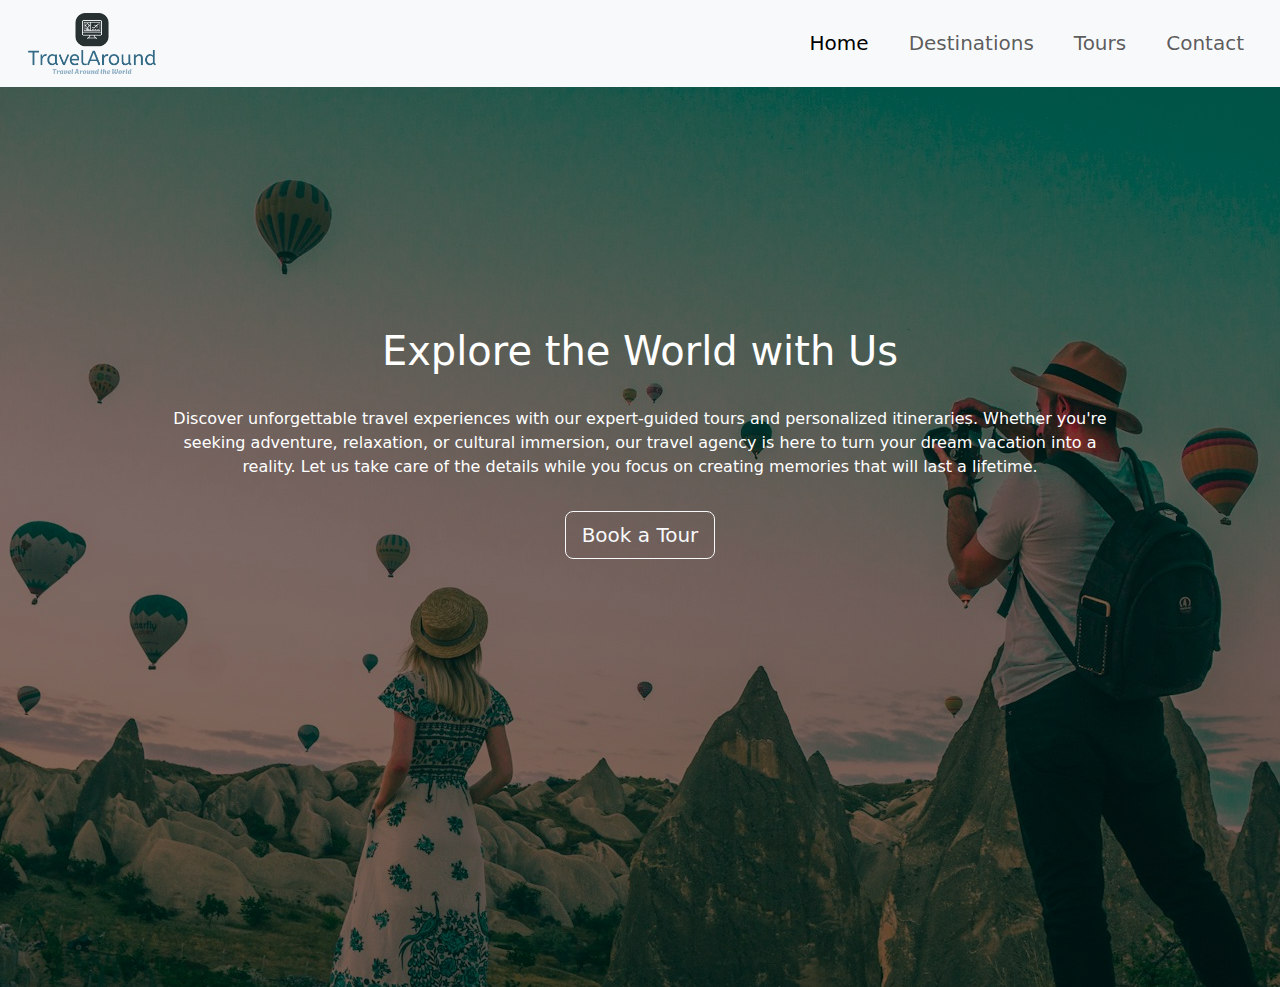
==== index.html @ 564d254b "creating hero section" ====
<!DOCTYPE html>
<html lang="en">
  <head>
    <meta charset="UTF-8" />
    <meta name="viewport" content="width=device-width, initial-scale=1.0" />
    <link rel="stylesheet" href="./styles.css" />
    <title>TravelAround</title>
    <link
      href="https://cdn.jsdelivr.net/npm/bootstrap@5.3.3/dist/css/bootstrap.min.css"
      rel="stylesheet"
      integrity="sha384-QWTKZyjpPEjISv5WaRU9OFeRpok6YctnYmDr5pNlyT2bRjXh0JMhjY6hW+ALEwIH"
      crossorigin="anonymous"
    />
  </head>
  <body>
    <nav class="navbar navbar-expand-lg bg-body-tertiary">
      <div class="container-fluid">
        <a class="navbar-brand" href="#"
          ><img
            src="./assets/travelaround-transparent.png"
            alt="TravelAround logo"
        /></a>
        <button
          class="navbar-toggler"
          type="button"
          data-bs-toggle="collapse"
          data-bs-target="#navbarNav"
          aria-controls="navbarNav"
          aria-expanded="false"
          aria-label="Toggle navigation"
        >
          <span class="navbar-toggler-icon"></span>
        </button>
        <div class="collapse navbar-collapse" id="navbarNav">
          <ul class="navbar-nav">
            <li class="nav-item">
              <a class="nav-link active" aria-current="page" href="#">Home</a>
            </li>
            <li class="nav-item">
              <a class="nav-link" href="#">Destinations</a>
            </li>
            <li class="nav-item">
              <a class="nav-link" href="#">Tours</a>
            </li>
            <li class="nav-item">
              <a class="nav-link" href="">Contact</a>
            </li>
          </ul>
        </div>
      </div>
    </nav>
    <div class="hero-section">
      <h1>Explore the World with Us</h1>
      <p>
        Discover unforgettable travel experiences with our expert-guided tours
        and personalized itineraries. Whether you're seeking adventure,
        relaxation, or cultural immersion, our travel agency is here to turn
        your dream vacation into a reality. Let us take care of the details
        while you focus on creating memories that will last a lifetime.
      </p>
      <button class="btn btn-outline-light btn-lg" type="button" href="#tours">
        Book a Tour
      </button>
    </div>
    <script
      src="https://cdn.jsdelivr.net/npm/bootstrap@5.3.3/dist/js/bootstrap.bundle.min.js"
      integrity="sha384-YvpcrYf0tY3lHB60NNkmXc5s9fDVZLESaAA55NDzOxhy9GkcIdslK1eN7N6jIeHz"
      crossorigin="anonymous"
    ></script>
  </body>
</html>
---- styles.css ----
@font-face {
  font-family: "ABeeZee";
  src: url("abeezee-webfont.woff2") format("woff2"),
    url("abeezee-webfont.woff") format("woff");
  font-weight: normal;
  font-style: normal;
}

@font-face {
  font-family: "Agbalumo";
  src: url("agbalumo-webfont.woff2") format("woff2"),
    url("agbalumo-webfont.woff") format("woff");
  font-weight: normal;
  font-style: normal;
}

@import url("https://fonts.googleapis.com/css2?family=Roboto:ital,wght@0,100;0,300;0,400;0,500;0,700;0,900;1,100;1,300;1,400;1,500;1,700;1,900&display=swap");

.navbar-brand img {
  width: 8rem;
  height: auto;
  margin-left: 1rem;
}

.navbar-collapse {
  display: flex;
  justify-content: end;
  margin-right: 1rem;
}

.collapse {
  display: flex-column;
}

.navbar-nav {
  gap: 1.5rem;
  font-size: 1.25rem;
}

.hero-section {
  display: table;
  width: 100%;
  background: linear-gradient(rgba(0, 0, 0, 0.5), rgba(0, 0, 0, 0.5)),
    url("./assets/travel-background.jpg");
  background-position: center center;
  height: 100vh;
  object-fit: cover;
  color: white;
  text-align: center;
}

.hero-section h1 {
  margin: 15rem 10rem 0 10rem;
}

.hero-section p {
  margin: 2rem 10rem;
}

@media screen and (max-width: 980px) {
  .hero-section h1 {
    margin: 10rem 1rem 0 1rem;
  }

  .hero-section p {
    margin: 1rem 1rem;
  }
}
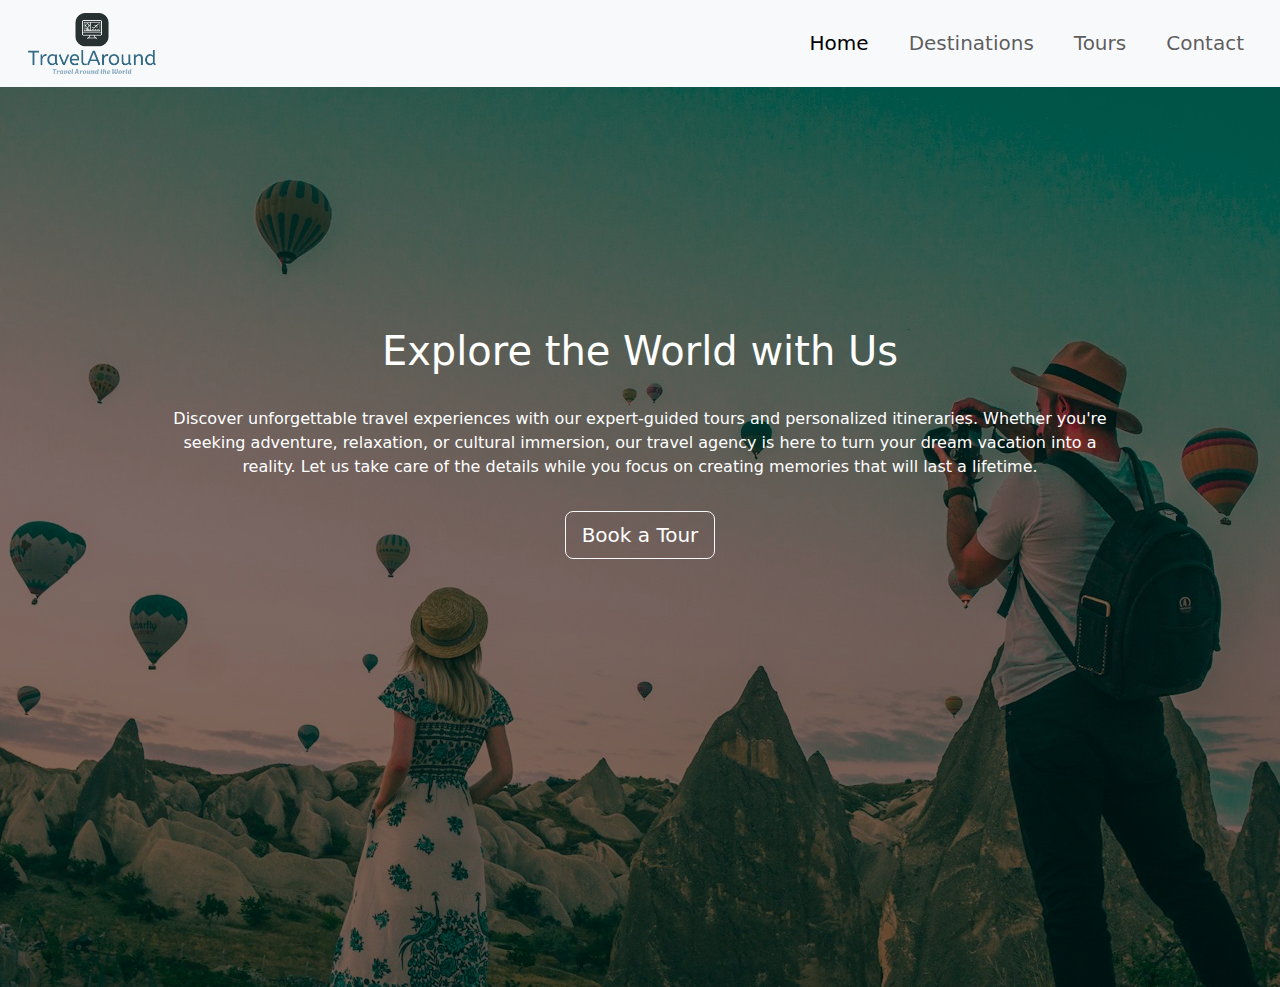
==== commit ad1208f7: "editing hero section button" ====
--- a/index.html
+++ b/index.html
@@ -58,8 +58,8 @@
         your dream vacation into a reality. Let us take care of the details
         while you focus on creating memories that will last a lifetime.
       </p>
-      <button class="btn btn-outline-light btn-lg" type="button" href="#tours">
-        Book a Tour
+      <button class="btn btn-outline-light btn-lg" type="button">
+        <a href="#tours"> Book a Tour </a>
       </button>
     </div>
     <script
--- a/styles.css
+++ b/styles.css
@@ -57,6 +57,15 @@
   margin: 2rem 10rem;
 }
 
+.hero-section a {
+  color: white;
+  text-decoration: none;
+}
+
+.hero-section a:hover {
+  color: #336a86;
+}
+
 @media screen and (max-width: 980px) {
   .hero-section h1 {
     margin: 10rem 1rem 0 1rem;
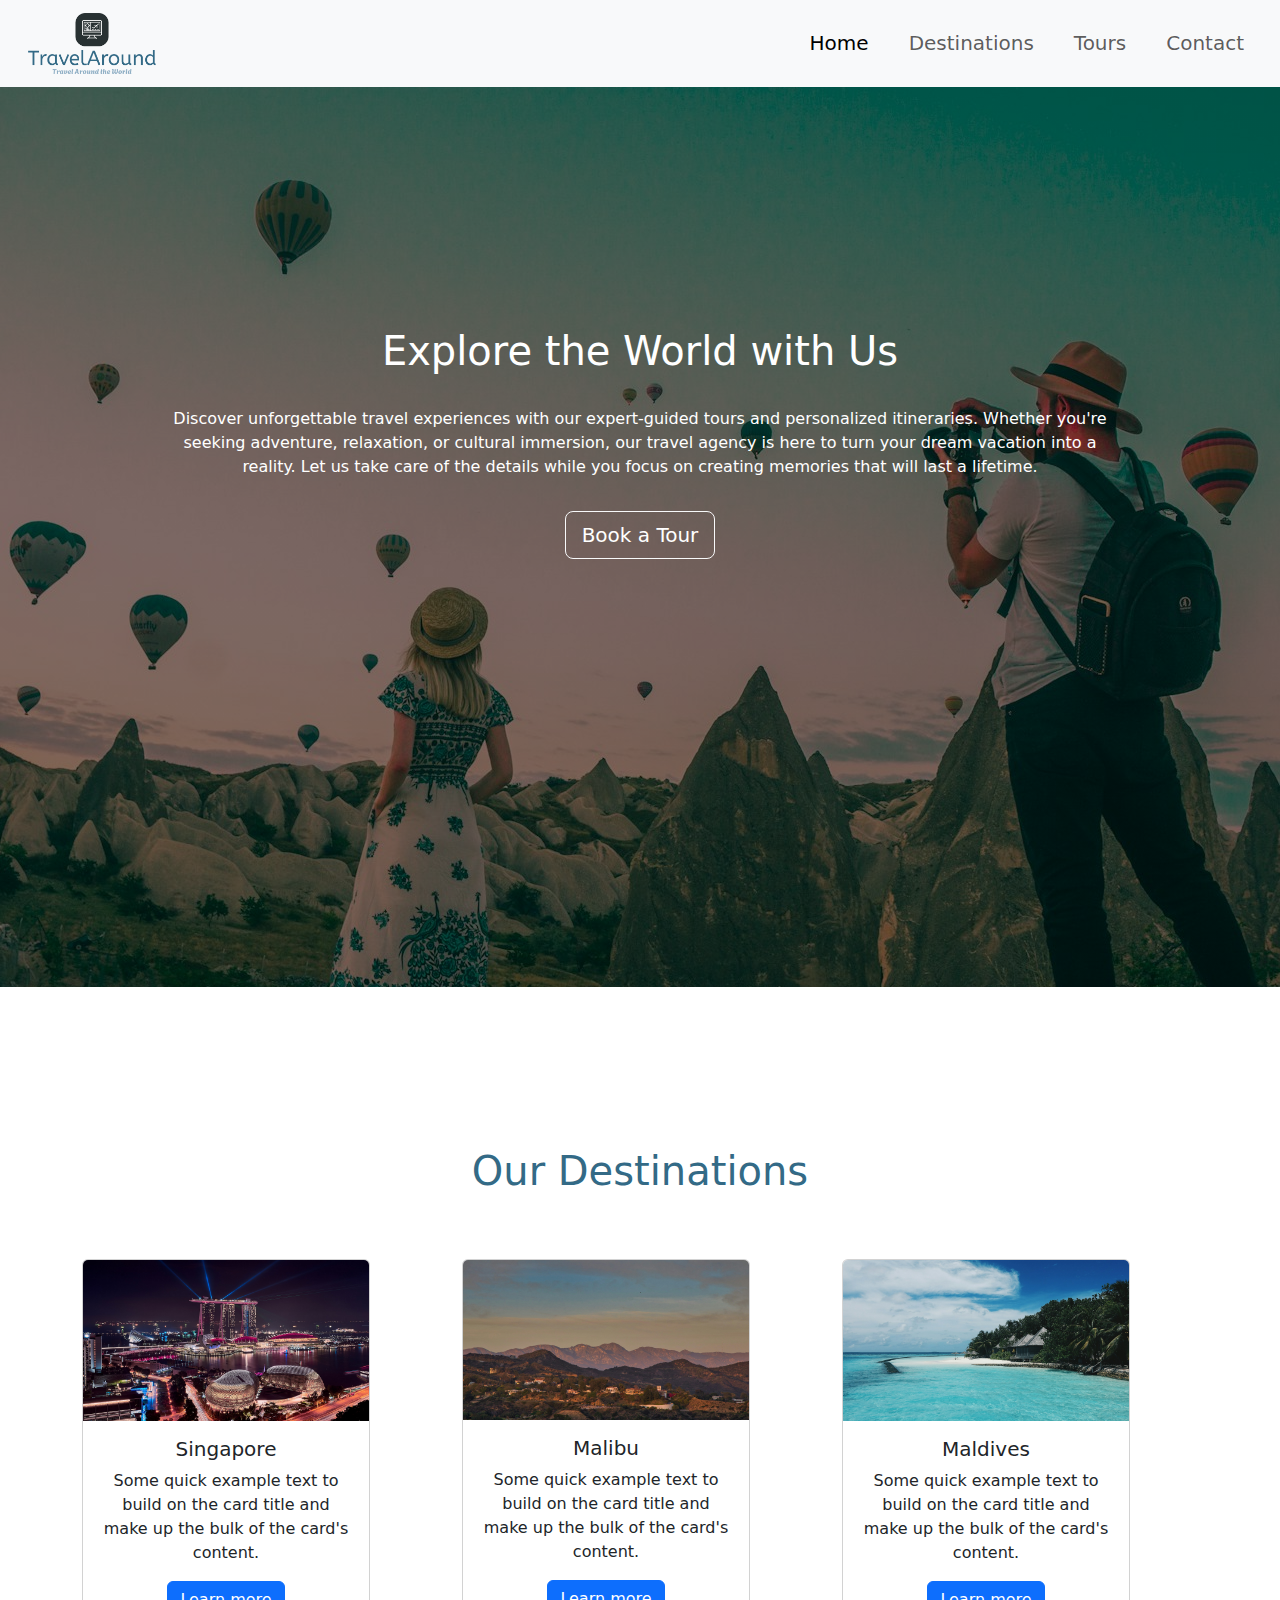
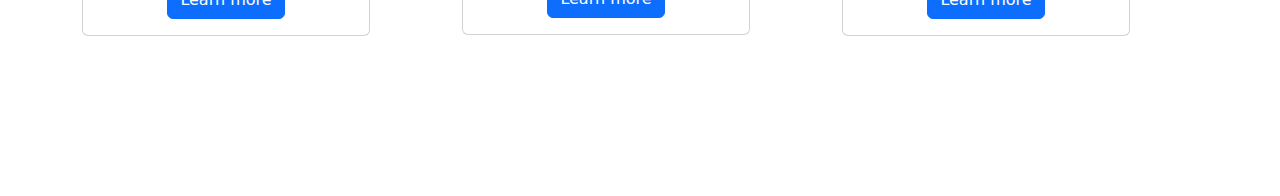
==== commit f82e9a32: "creating destinations section" ====
--- a/index.html
+++ b/index.html
@@ -49,7 +49,7 @@
         </div>
       </div>
     </nav>
-    <div class="hero-section">
+    <section class="hero-section">
       <h1>Explore the World with Us</h1>
       <p>
         Discover unforgettable travel experiences with our expert-guided tours
@@ -61,7 +61,66 @@
       <button class="btn btn-outline-light btn-lg" type="button">
         <a href="#tours"> Book a Tour </a>
       </button>
-    </div>
+    </section>
+    <section class="destinations-section">
+      <h1>Our Destinations</h1>
+      <div class="container text-center">
+        <div class="row">
+          <div class="col">
+            <div class="card" style="width: 18rem">
+              <img
+                src="./assets/singapore.jpg"
+                class="card-img-top"
+                alt="singapore"
+              />
+              <div class="card-body">
+                <h5 class="card-title">Singapore</h5>
+                <p class="card-text">
+                  Some quick example text to build on the card title and make up
+                  the bulk of the card's content.
+                </p>
+                <a href="#" class="btn btn-primary">Learn more</a>
+              </div>
+            </div>
+          </div>
+          <div class="col">
+            <div class="card" style="width: 18rem">
+              <img
+                src="./assets/malibu.jpg"
+                class="card-img-top"
+                alt="malibu"
+                style="height: 10rem"
+              />
+              <div class="card-body">
+                <h5 class="card-title">Malibu</h5>
+                <p class="card-text">
+                  Some quick example text to build on the card title and make up
+                  the bulk of the card's content.
+                </p>
+                <a href="#" class="btn btn-primary">Learn more</a>
+              </div>
+            </div>
+          </div>
+          <div class="col">
+            <div class="card" style="width: 18rem">
+              <img
+                src="./assets/maldives.jpg"
+                class="card-img-top"
+                alt="maldives"
+              />
+              <div class="card-body">
+                <h5 class="card-title">Maldives</h5>
+                <p class="card-text">
+                  Some quick example text to build on the card title and make up
+                  the bulk of the card's content.
+                </p>
+                <a href="#" class="btn btn-primary">Learn more</a>
+              </div>
+            </div>
+          </div>
+        </div>
+      </div>
+    </section>
     <script
       src="https://cdn.jsdelivr.net/npm/bootstrap@5.3.3/dist/js/bootstrap.bundle.min.js"
       integrity="sha384-YvpcrYf0tY3lHB60NNkmXc5s9fDVZLESaAA55NDzOxhy9GkcIdslK1eN7N6jIeHz"
--- a/styles.css
+++ b/styles.css
@@ -75,3 +75,15 @@
     margin: 1rem 1rem;
   }
 }
+
+.destinations-section {
+  margin-top: 10rem;
+  margin-bottom: 10rem;
+  text-align: center;
+}
+
+.destinations-section h1 {
+  text-align: center;
+  color: #336a86;
+  margin-bottom: 4rem;
+}
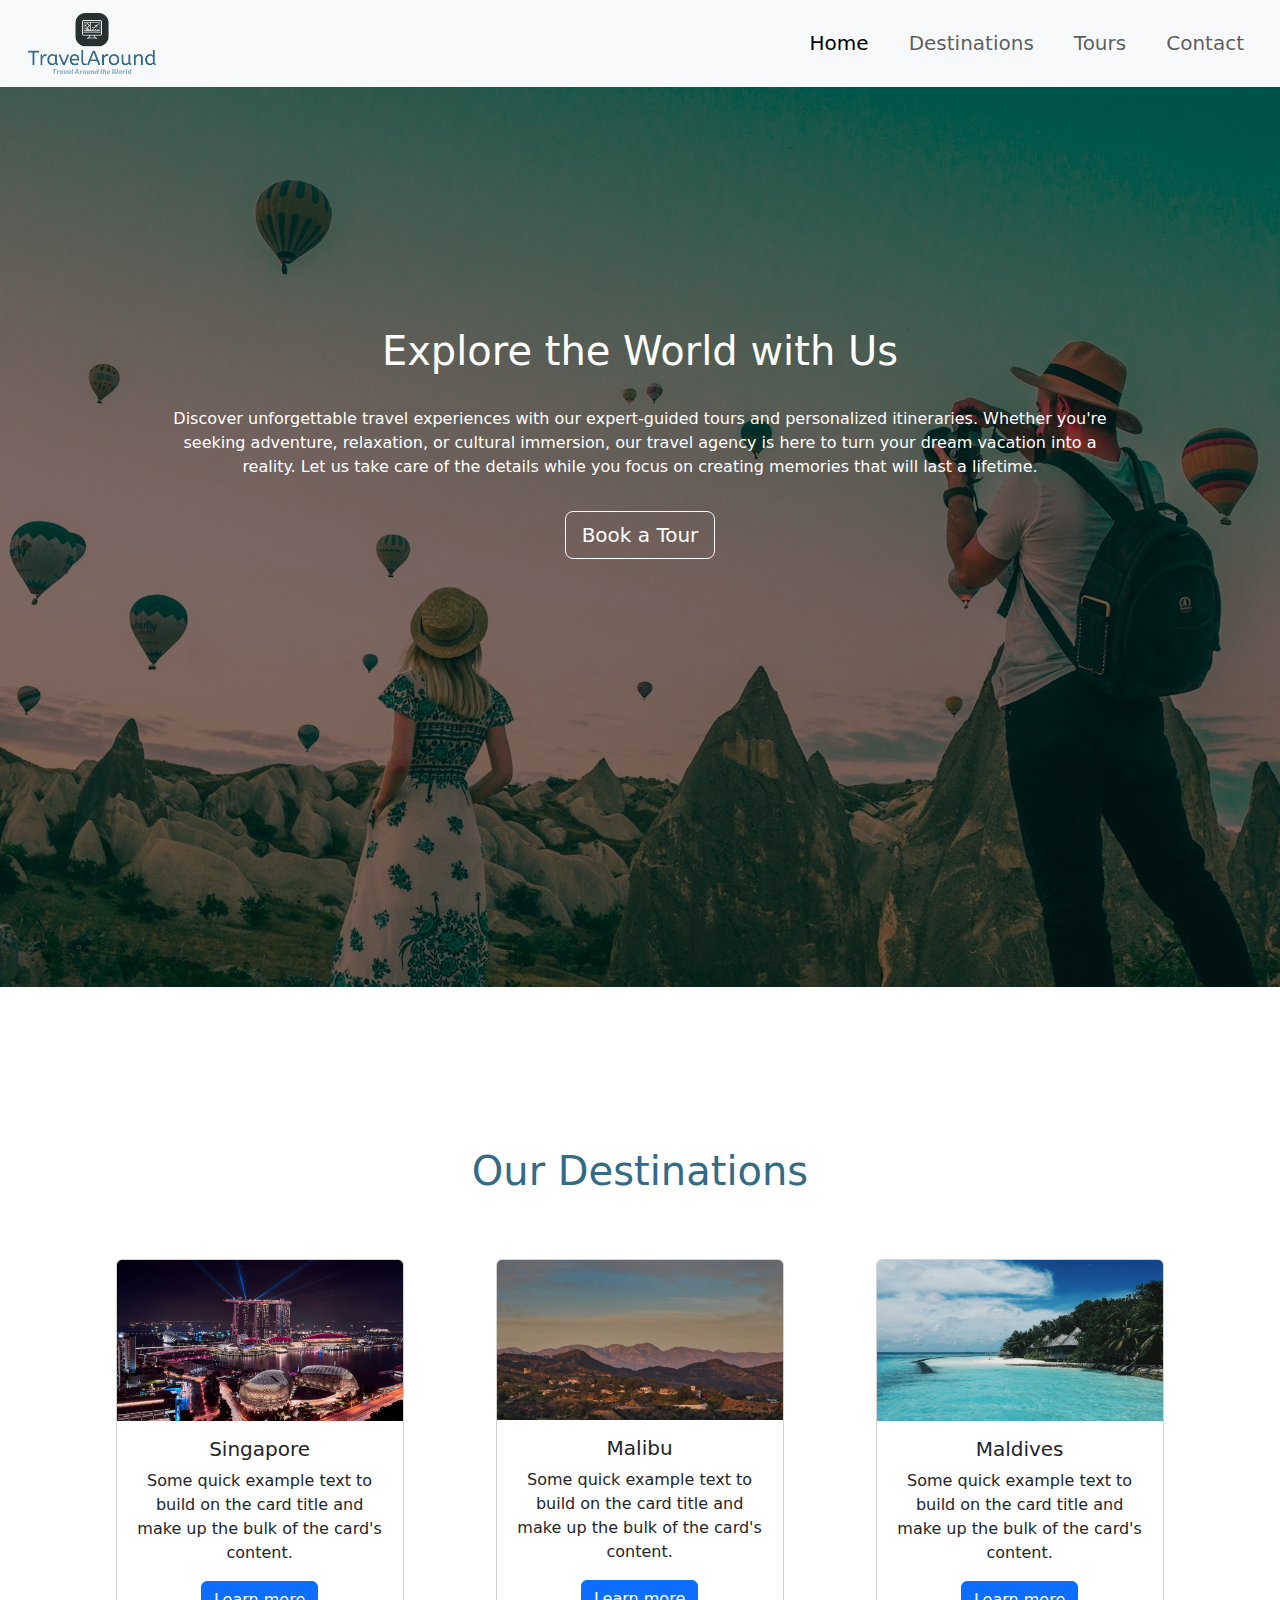
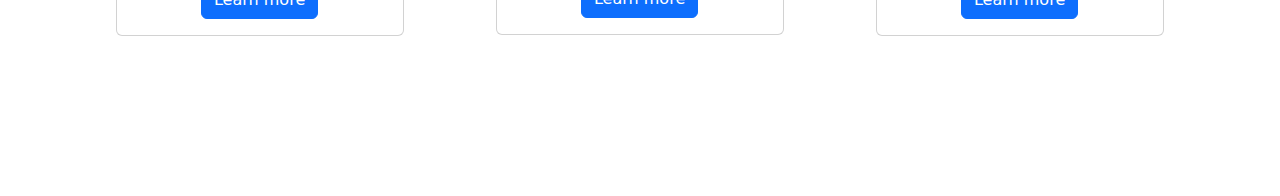
==== commit 917cc180: "editing destinations section" ====
--- a/index.html
+++ b/index.html
@@ -49,7 +49,7 @@
         </div>
       </div>
     </nav>
-    <section class="hero-section">
+    <section class="hero-section" id="hero">
       <h1>Explore the World with Us</h1>
       <p>
         Discover unforgettable travel experiences with our expert-guided tours
@@ -62,7 +62,7 @@
         <a href="#tours"> Book a Tour </a>
       </button>
     </section>
-    <section class="destinations-section">
+    <section class="destinations-section" id="destinations">
       <h1>Our Destinations</h1>
       <div class="container text-center">
         <div class="row">
--- a/styles.css
+++ b/styles.css
@@ -62,15 +62,17 @@
   text-decoration: none;
 }
 
-.hero-section a:hover {
-  color: #336a86;
+.hero-section button:hover {
+  background-color: #336a86;
 }
 
 @media screen and (max-width: 980px) {
   .hero-section h1 {
     margin: 10rem 1rem 0 1rem;
   }
-
+  .col {
+    margin-left: 20% !important;
+  }
   .hero-section p {
     margin: 1rem 1rem;
   }
@@ -87,3 +89,7 @@
   color: #336a86;
   margin-bottom: 4rem;
 }
+
+.col {
+  padding-left: 4% !important;
+}
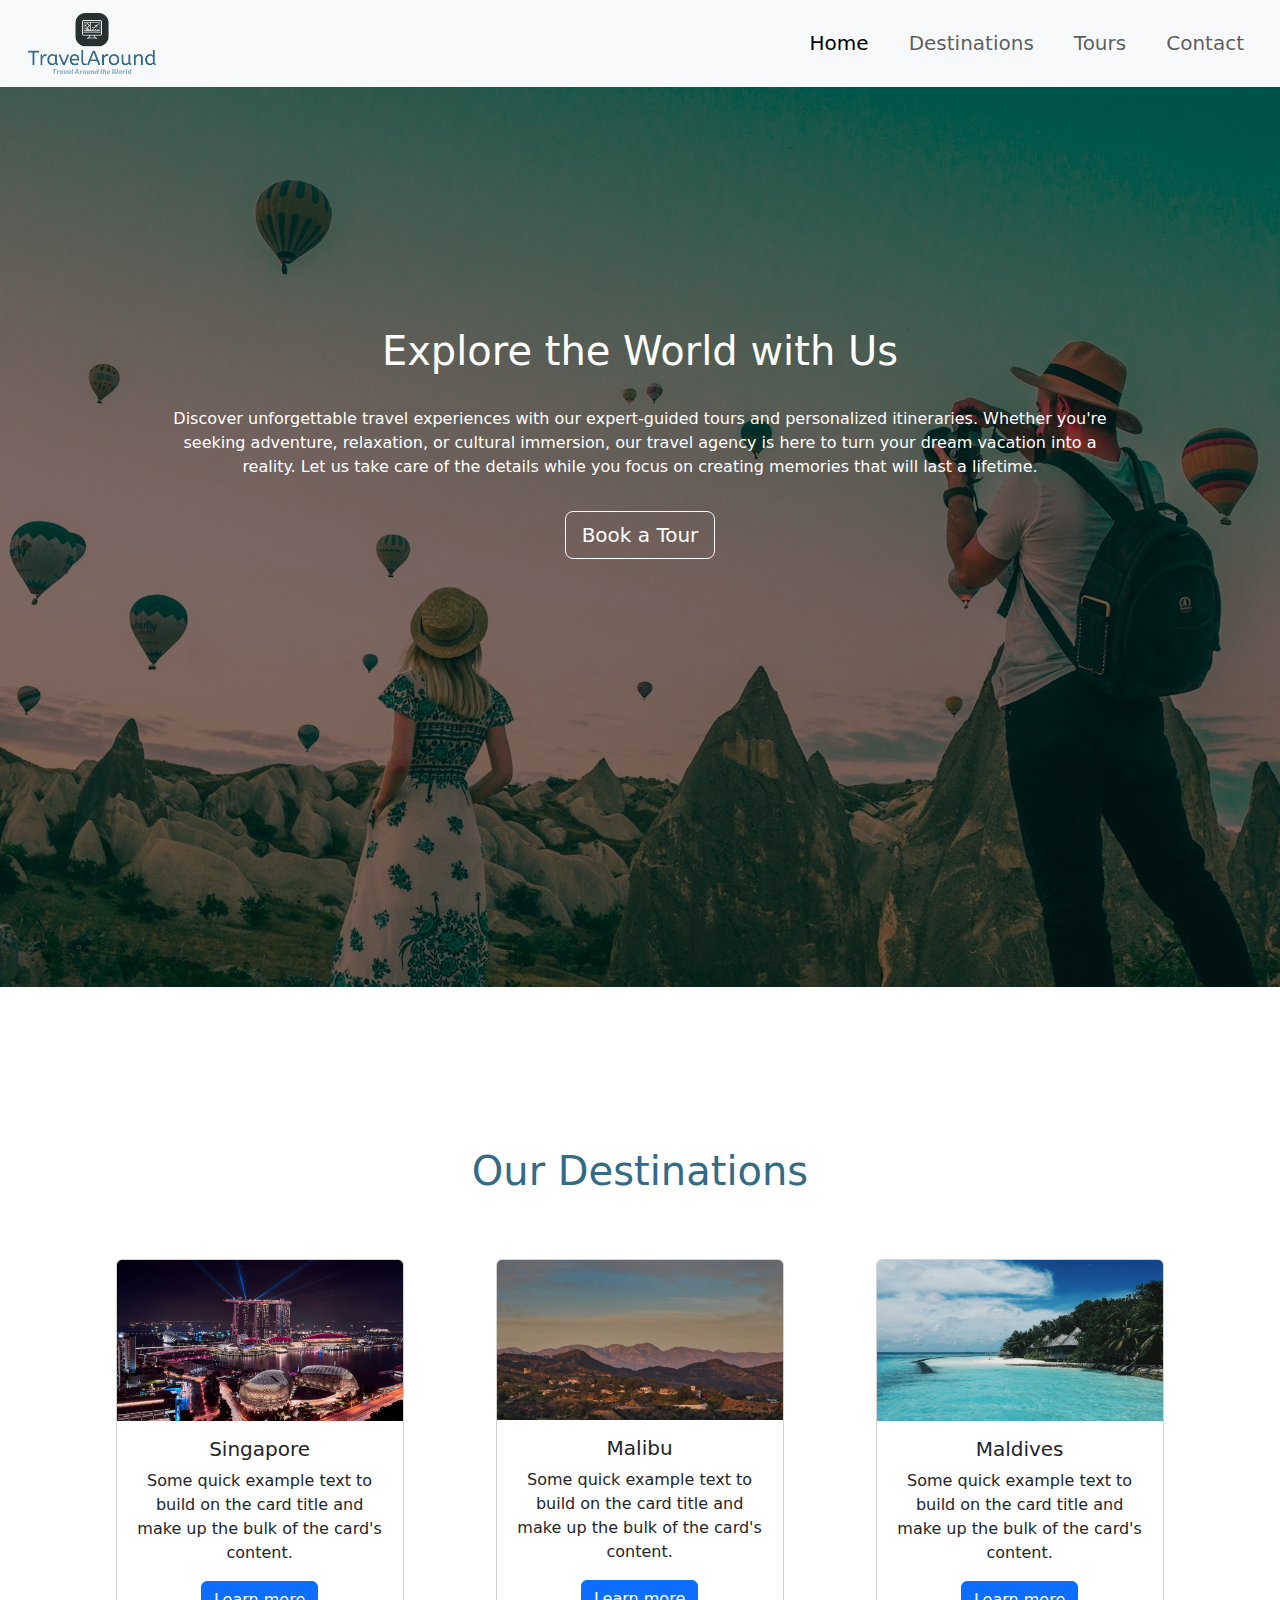
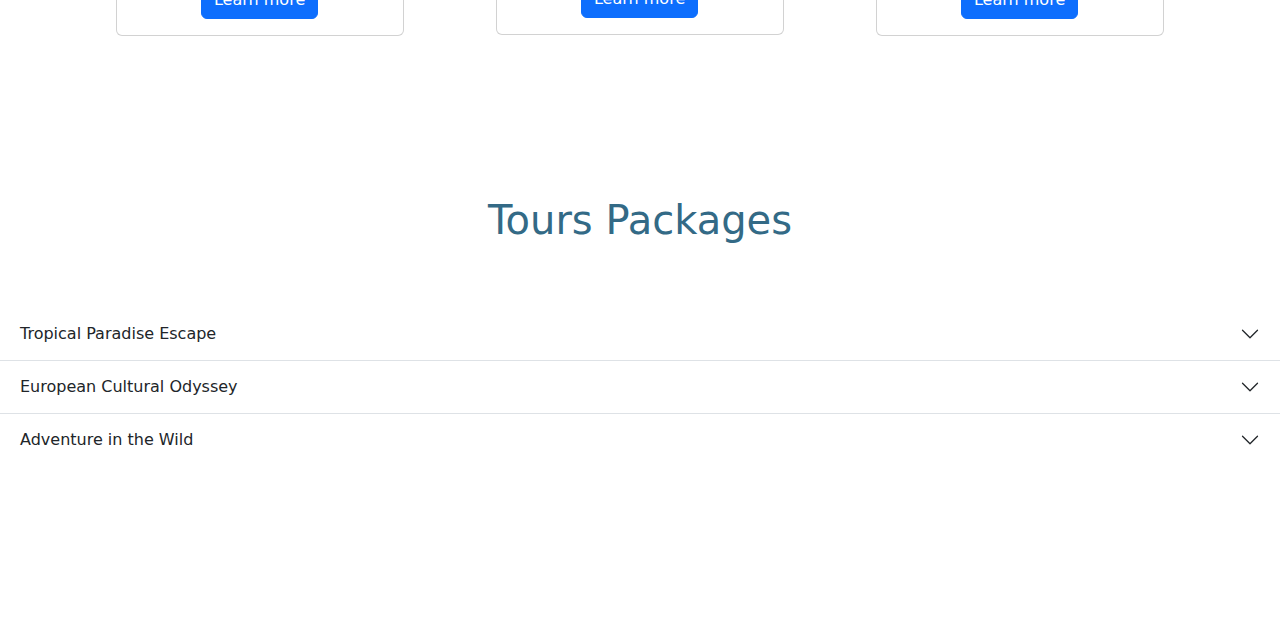
==== commit 67bee92c: "creating tours section" ====
--- a/index.html
+++ b/index.html
@@ -121,6 +121,108 @@
         </div>
       </div>
     </section>
+    <section class="tours-section" id="tours">
+      <h1>Tours Packages</h1>
+      <div class="accordion accordion-flush" id="accordionFlushExample">
+        <div class="accordion-item">
+          <h2 class="accordion-header">
+            <button
+              class="accordion-button collapsed"
+              type="button"
+              data-bs-toggle="collapse"
+              data-bs-target="#flush-collapseOne"
+              aria-expanded="false"
+              aria-controls="flush-collapseOne"
+            >
+              Tropical Paradise Escape
+            </button>
+          </h2>
+          <div
+            id="flush-collapseOne"
+            class="accordion-collapse collapse"
+            data-bs-parent="#accordionFlushExample"
+          >
+            <div class="accordion-body">
+              Immerse yourself in the beauty of crystal-clear waters and white
+              sandy beaches with our Tropical Paradise Escape. This package
+              includes a luxurious stay at a beachfront resort, daily excursions
+              to explore vibrant coral reefs, and relaxing spa treatments to
+              rejuvenate your soul. Perfect for couples and honeymooners looking
+              for a romantic getaway in a serene setting.
+            </div>
+            <div>
+              <p><a href="#">View Details</a></p>
+            </div>
+          </div>
+        </div>
+        <div class="accordion-item">
+          <h2 class="accordion-header">
+            <button
+              class="accordion-button collapsed"
+              type="button"
+              data-bs-toggle="collapse"
+              data-bs-target="#flush-collapseTwo"
+              aria-expanded="false"
+              aria-controls="flush-collapseTwo"
+            >
+              European Cultural Odyssey
+            </button>
+          </h2>
+          <div
+            id="flush-collapseTwo"
+            class="accordion-collapse collapse"
+            data-bs-parent="#accordionFlushExample"
+          >
+            <div class="accordion-body">
+              Embark on a journey through the heart of Europe with our European
+              Cultural Odyssey package. Visit iconic cities like Paris, Rome,
+              and Barcelona, where history and modernity blend seamlessly. Enjoy
+              guided tours of world-renowned museums, savor exquisite local
+              cuisine, and experience the rich cultural heritage of each
+              destination. This package is ideal for history buffs and art
+              enthusiasts.
+            </div>
+            <div>
+              <p><a href="#">View Details</a></p>
+            </div>
+          </div>
+        </div>
+        <div class="accordion-item">
+          <h2 class="accordion-header">
+            <button
+              class="accordion-button collapsed"
+              type="button"
+              data-bs-toggle="collapse"
+              data-bs-target="#flush-collapseThree"
+              aria-expanded="false"
+              aria-controls="flush-collapseThree"
+            >
+              Adventure in the Wild
+            </button>
+          </h2>
+          <div
+            id="flush-collapseThree"
+            class="accordion-collapse collapse"
+            data-bs-parent="#accordionFlushExample"
+          >
+            <div class="accordion-body">
+              For thrill-seekers and nature lovers, our Adventure in the Wild
+              package offers an exhilarating experience in some of the world's
+              most breathtaking landscapes. Explore the rugged beauty of
+              national parks, go on a safari to witness wildlife in their
+              natural habitat, and challenge yourself with outdoor activities
+              like hiking, rafting, and zip-lining. This package is designed for
+              those who crave excitement and adventure.
+            </div>
+            <div>
+              <p><a href="#">View Details</a></p>
+            </div>
+          </div>
+        </div>
+      </div>
+    </section>
+
+    <!-- Bootstrap CDN for JavaScript -->
     <script
       src="https://cdn.jsdelivr.net/npm/bootstrap@5.3.3/dist/js/bootstrap.bundle.min.js"
       integrity="sha384-YvpcrYf0tY3lHB60NNkmXc5s9fDVZLESaAA55NDzOxhy9GkcIdslK1eN7N6jIeHz"
--- a/styles.css
+++ b/styles.css
@@ -70,11 +70,11 @@
   .hero-section h1 {
     margin: 10rem 1rem 0 1rem;
   }
-  .col {
-    margin-left: 20% !important;
-  }
   .hero-section p {
     margin: 1rem 1rem;
+  }
+  .col {
+    margin-left: 18% !important;
   }
 }
 
@@ -93,3 +93,15 @@
 .col {
   padding-left: 4% !important;
 }
+
+.tours-section h1 {
+  color: #336a86;
+  text-align: center;
+  margin-bottom: 4rem;
+}
+
+.tours-section {
+  margin-top: 10rem;
+  margin-bottom: 10rem;
+  text-align: center;
+}
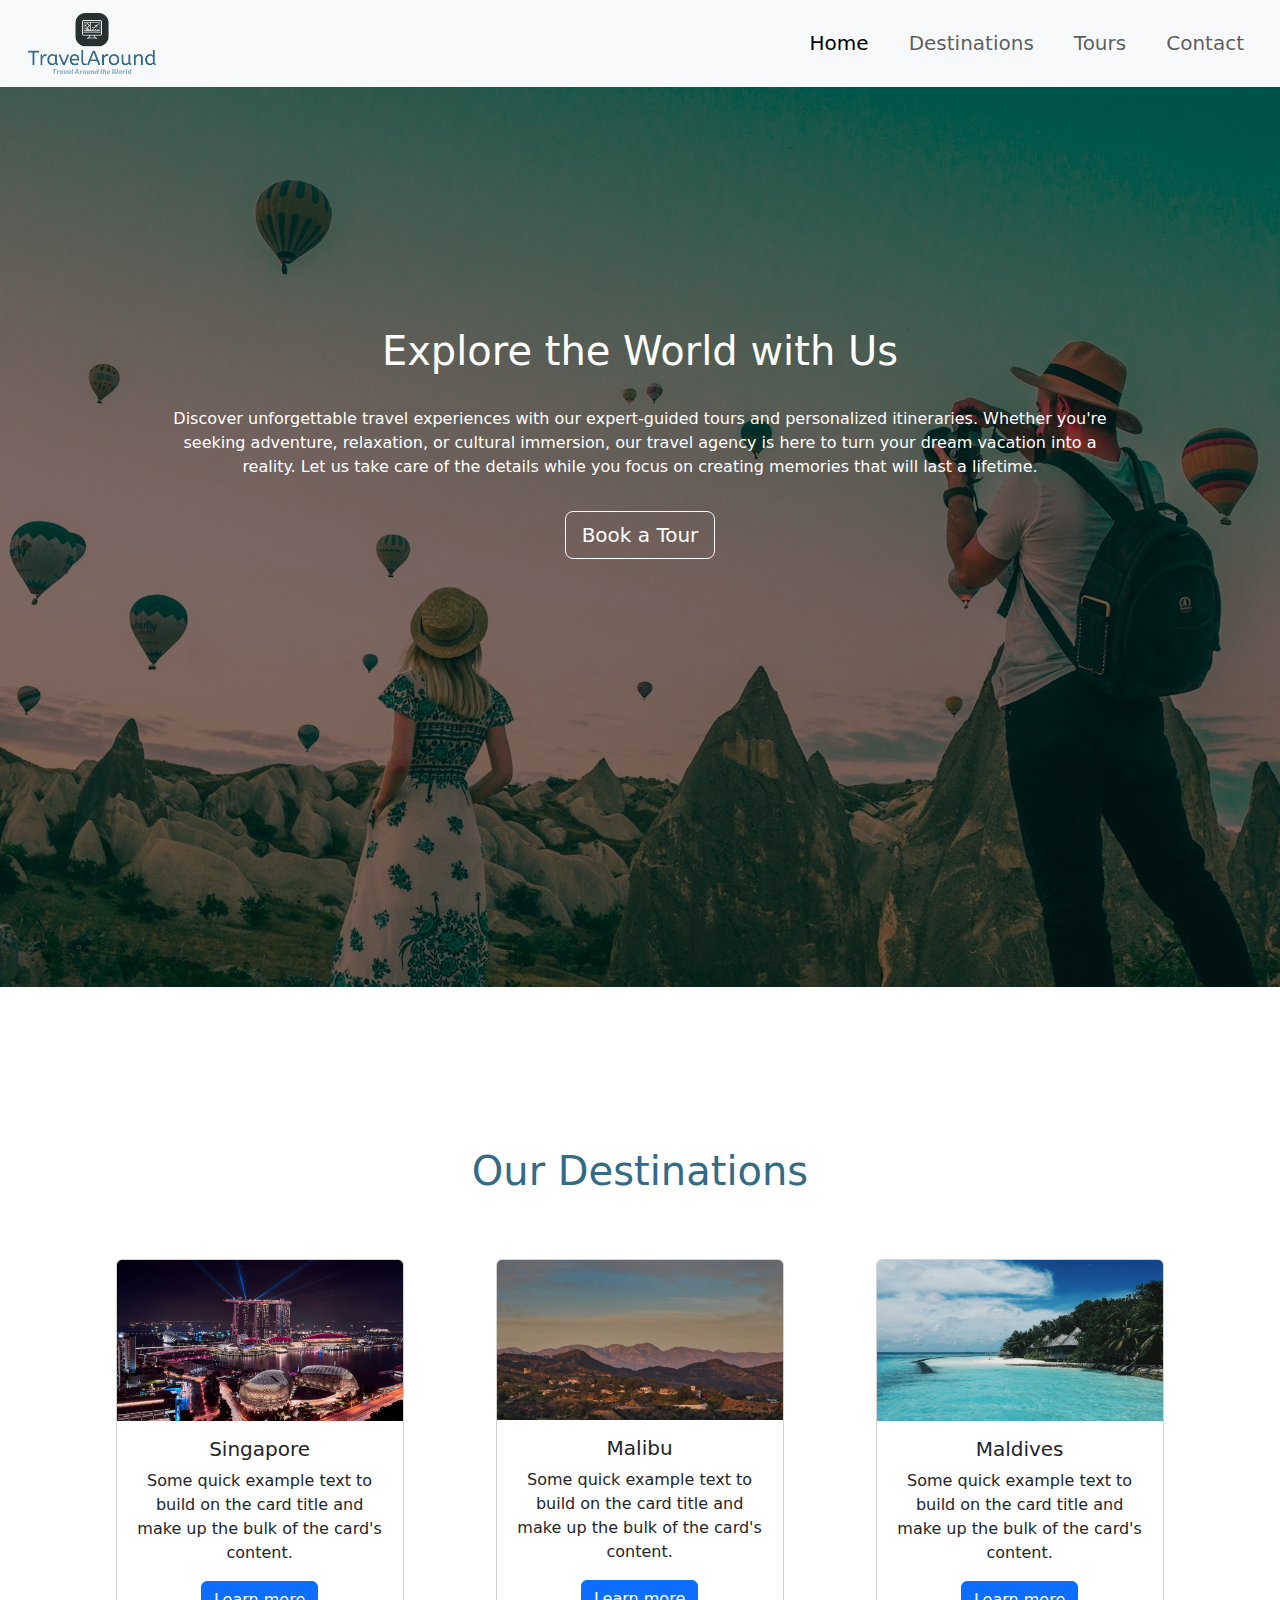
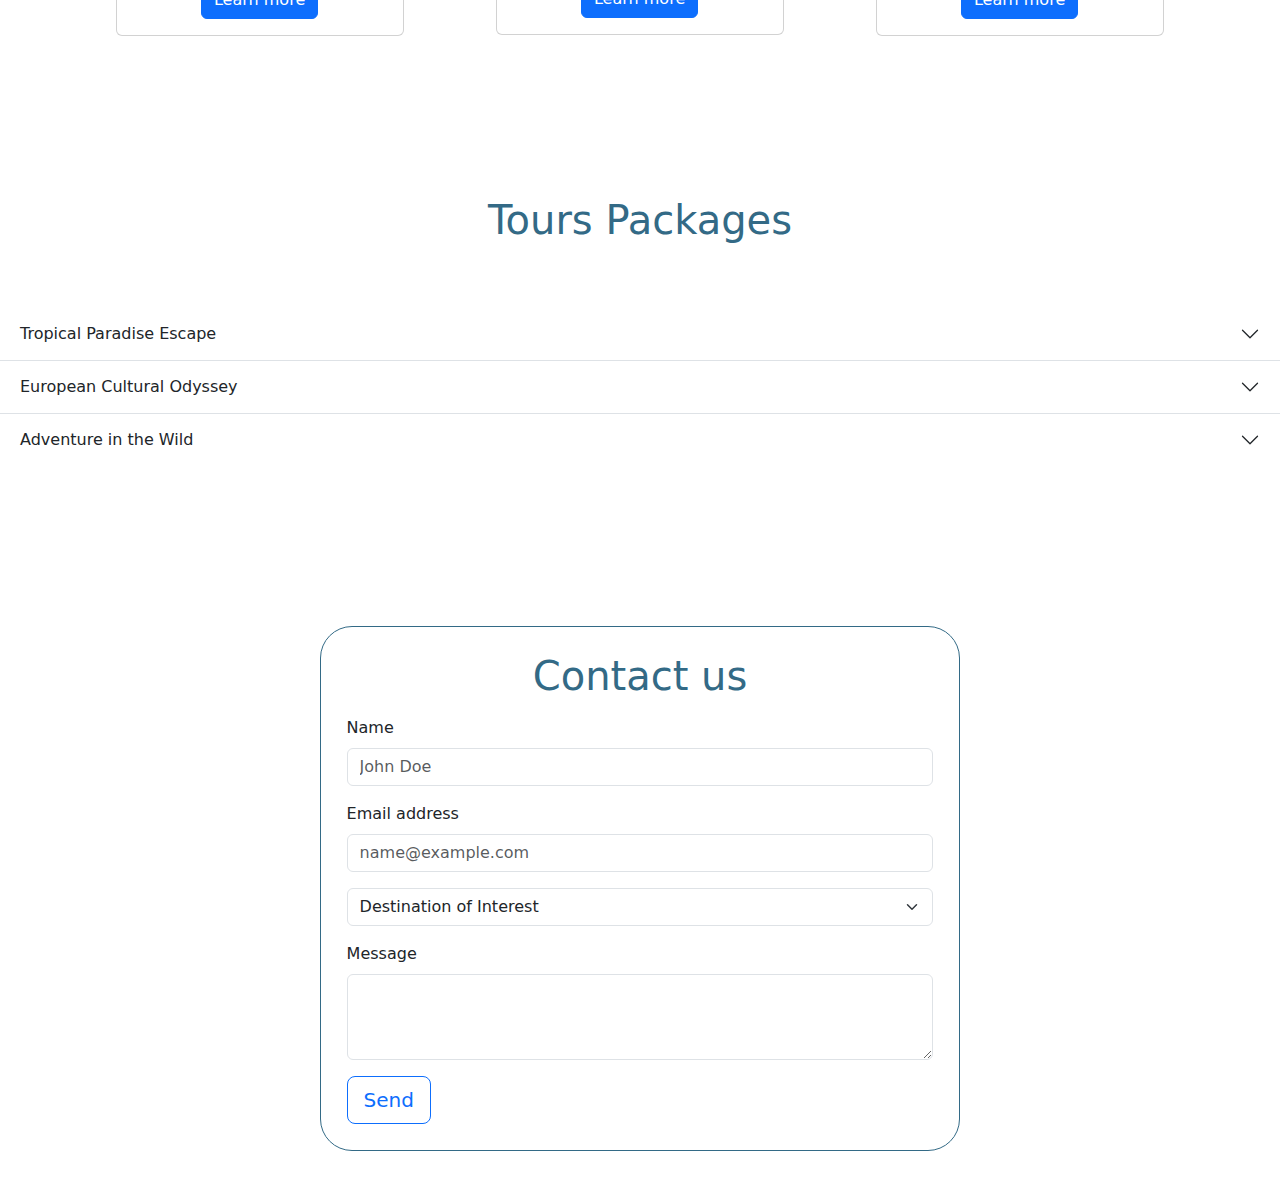
==== commit 405da710: "creating contact section" ====
--- a/index.html
+++ b/index.html
@@ -222,6 +222,51 @@
       </div>
     </section>
 
+    <section class="contact-section" id="contact">
+      <h1>Contact us</h1>
+      <div class="mb-3">
+        <label for="exampleFormControlInput1" class="form-label">Name</label>
+        <input
+          type="text"
+          class="form-control"
+          id="exampleFormControlInput1"
+          placeholder="John Doe"
+        />
+      </div>
+      <div class="mb-3">
+        <label for="exampleFormControlInput2" class="form-label"
+          >Email address</label
+        >
+        <input
+          type="email"
+          class="form-control"
+          id="exampleFormControlInput2"
+          placeholder="name@example.com"
+        />
+      </div>
+      <div class="mb-3">
+        <select class="form-select" aria-label="Default select example">
+          <option selected disabled>Destination of Interest</option>
+          <option value="1">Singapore</option>
+          <option value="2">Malibu</option>
+          <option value="3">Maldives</option>
+        </select>
+      </div>
+      <div class="mb-3">
+        <label for="exampleFormControlTextarea1" class="form-label"
+          >Message</label
+        >
+        <textarea
+          class="form-control"
+          id="exampleFormControlTextarea1"
+          rows="3"
+        ></textarea>
+      </div>
+      <button class="btn btn-outline-primary btn-lg" type="button">
+        <a href="#">Send</a>
+      </button>
+    </section>
+
     <!-- Bootstrap CDN for JavaScript -->
     <script
       src="https://cdn.jsdelivr.net/npm/bootstrap@5.3.3/dist/js/bootstrap.bundle.min.js"
--- a/styles.css
+++ b/styles.css
@@ -105,3 +105,28 @@
   margin-bottom: 10rem;
   text-align: center;
 }
+
+.contact-section {
+  margin-top: 10rem;
+  margin-bottom: 2rem;
+  text-align: left;
+  max-width: 50%;
+  margin-left: 25%;
+  padding: 2%;
+  border: solid 1px #336a86;
+  border-radius: 2rem;
+}
+
+.contact-section h1 {
+  color: #336a86;
+  text-align: center;
+  margin-bottom: 1rem;
+}
+
+.contact-section a {
+  text-decoration: none;
+}
+
+.contact-section a:hover {
+  color: white;
+}
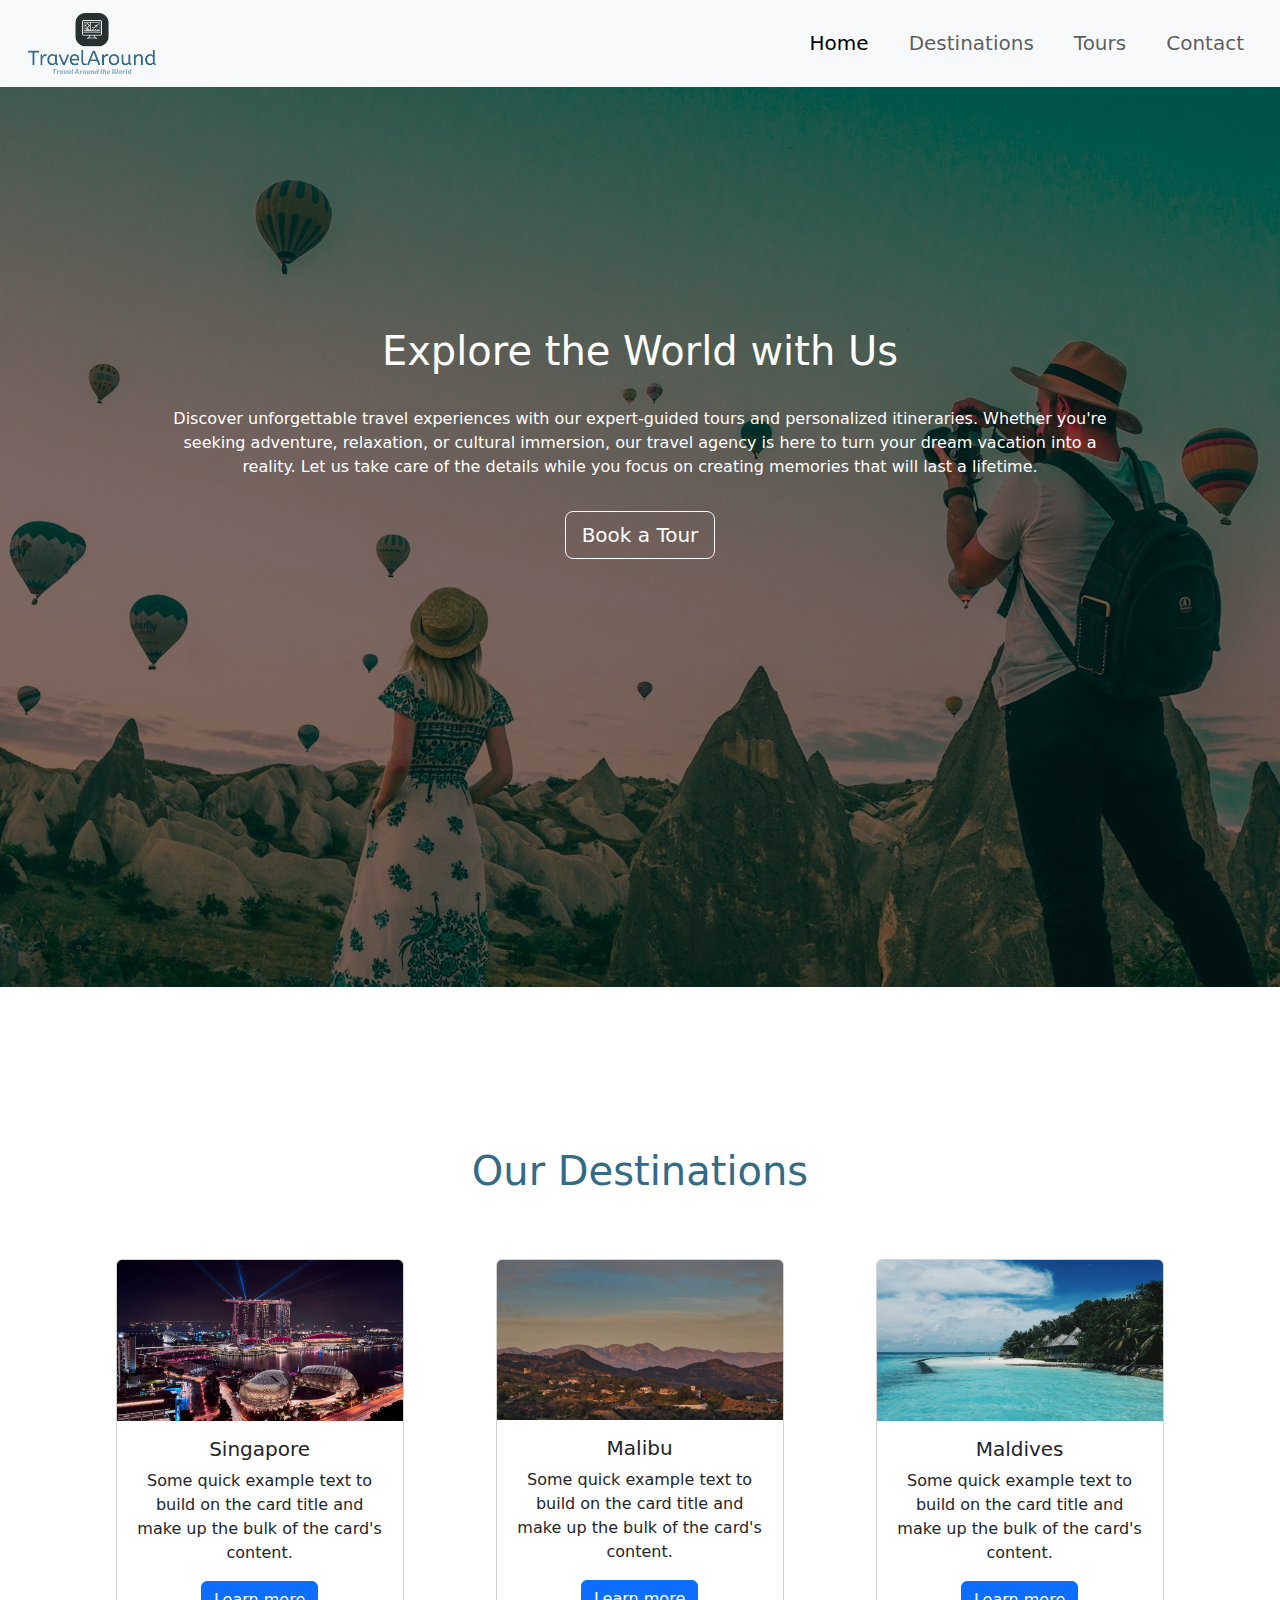
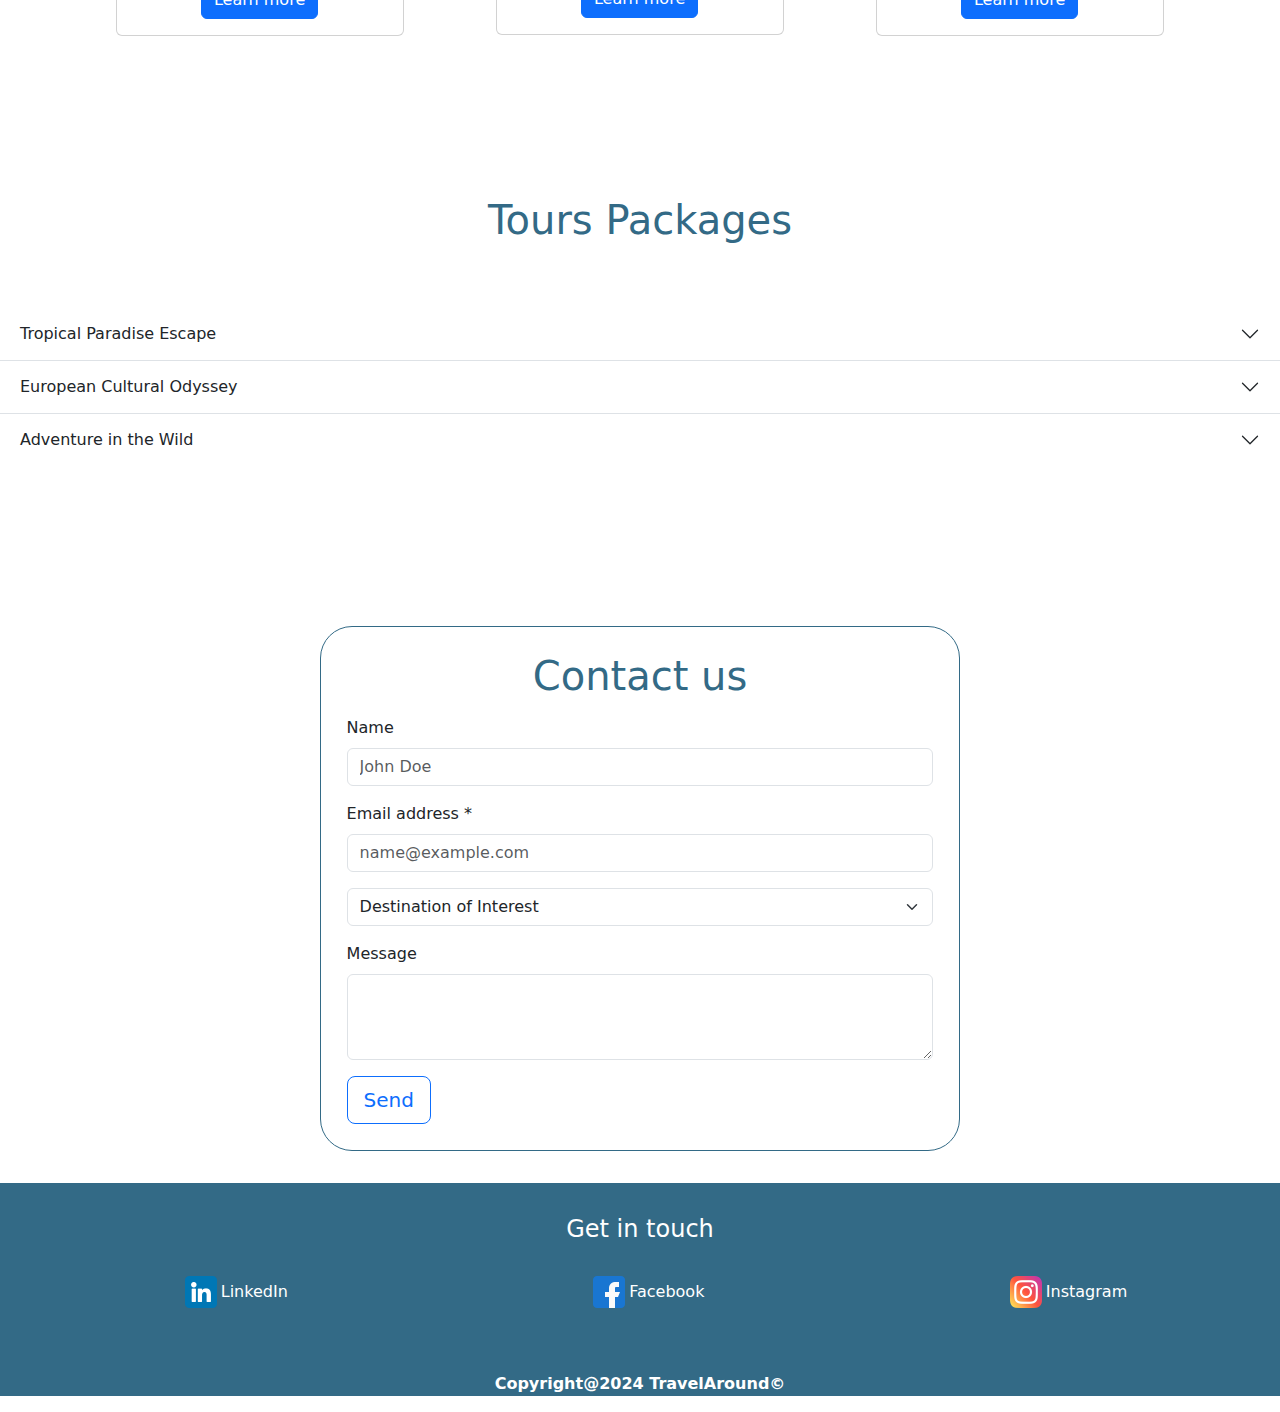
==== commit 0a691d32: "creating footer" ====
--- a/index.html
+++ b/index.html
@@ -235,7 +235,7 @@
       </div>
       <div class="mb-3">
         <label for="exampleFormControlInput2" class="form-label"
-          >Email address</label
+          >Email address *</label
         >
         <input
           type="email"
@@ -266,6 +266,24 @@
         <a href="#">Send</a>
       </button>
     </section>
+
+    <footer>
+      <div class="social-media">
+        <h4>Get in touch</h4>
+        <ul>
+          <a href="https://www.linkedin.com/in/wa1ead/" target="_blank">
+            <li><img src="./assets/linkedin.png" />LinkedIn</li>
+          </a>
+          <a href="https://www.facebook.com/wa1ead" target="_blank"
+            ><li><img src="./assets/facebook.png" />Facebook</li>
+          </a>
+          <a href="https://www.instagram.com/wa1ead" target="_blank">
+            <li><img src="./assets/instagram.png" />Instagram</li>
+          </a>
+        </ul>
+      </div>
+      <p>Copyright@2024 TravelAround&copy;</p>
+    </footer>
 
     <!-- Bootstrap CDN for JavaScript -->
     <script
--- a/styles.css
+++ b/styles.css
@@ -15,6 +15,12 @@
 }
 
 @import url("https://fonts.googleapis.com/css2?family=Roboto:ital,wght@0,100;0,300;0,400;0,500;0,700;0,900;1,100;1,300;1,400;1,500;1,700;1,900&display=swap");
+
+body {
+  box-sizing: border-box;
+  margin: 0;
+  padding: 0;
+}
 
 .navbar-brand img {
   width: 8rem;
@@ -64,18 +70,6 @@
 
 .hero-section button:hover {
   background-color: #336a86;
-}
-
-@media screen and (max-width: 980px) {
-  .hero-section h1 {
-    margin: 10rem 1rem 0 1rem;
-  }
-  .hero-section p {
-    margin: 1rem 1rem;
-  }
-  .col {
-    margin-left: 18% !important;
-  }
 }
 
 .destinations-section {
@@ -130,3 +124,49 @@
 .contact-section a:hover {
   color: white;
 }
+
+footer {
+  background-color: #336a86;
+  color: white;
+}
+
+.social-media {
+  padding-top: 2rem;
+}
+
+.social-media h4 {
+  text-align: center;
+  margin-bottom: 2rem;
+}
+
+.social-media ul {
+  display: flex;
+  justify-content: space-around;
+  list-style: none;
+}
+
+.social-media a {
+  text-decoration: none;
+}
+
+.social-media li {
+  color: white;
+  display: flex;
+  gap: 0.25rem;
+  align-items: center;
+}
+
+.social-media li:hover {
+  font-weight: 600;
+}
+
+.social-media img {
+  width: 2rem;
+  height: auto;
+}
+
+footer p {
+  text-align: center;
+  font-weight: 600;
+  margin-top: 4rem;
+}
